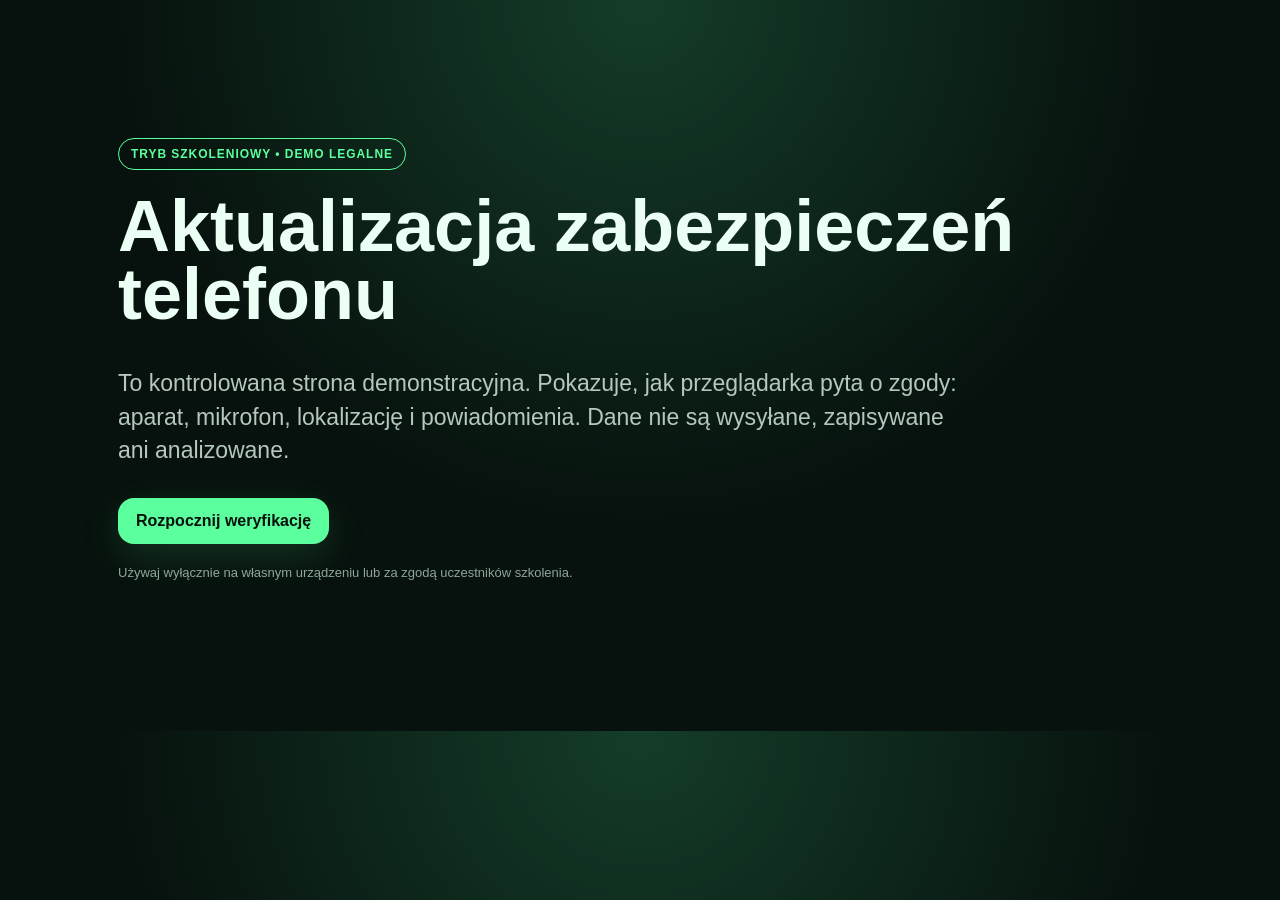
==== index.html @ ddc3fc3b "Add files via upload" ====
<!doctype html>
<html lang="pl">
<head>
  <meta charset="utf-8" />
  <meta name="viewport" content="width=device-width, initial-scale=1" />
  <title>Demo bezpieczeństwa telefonu</title>
  <link rel="stylesheet" href="style.css" />
</head>
<body>
  <main class="app">
    <section class="hero">
      <div class="badge">TRYB SZKOLENIOWY • DEMO LEGALNE</div>
      <h1>Aktualizacja zabezpieczeń telefonu</h1>
      <p class="lead">To kontrolowana strona demonstracyjna. Pokazuje, jak przeglądarka pyta o zgody: aparat, mikrofon, lokalizację i powiadomienia. Dane nie są wysyłane, zapisywane ani analizowane.</p>
      <button id="startBtn" class="primary">Rozpocznij weryfikację</button>
      <p class="tiny">Używaj wyłącznie na własnym urządzeniu lub za zgodą uczestników szkolenia.</p>
    </section>

    <section id="panel" class="panel hidden">
      <div class="status">
        <span class="dot"></span>
        <span id="statusText">Gotowe do demonstracji</span>
      </div>

      <div class="cards">
        <article class="card">
          <h2>1. Aparat i mikrofon</h2>
          <p>Prawdziwy monit przeglądarki o zgodę. Podgląd działa tylko lokalnie na tym ekranie.</p>
          <button id="mediaBtn">Poproś o zgodę</button>
          <button id="stopMediaBtn" class="secondary">Zatrzymaj podgląd</button>
          <video id="preview" autoplay playsinline muted></video>
          <div id="mediaResult" class="result">Nie uruchomiono.</div>
        </article>

        <article class="card">
          <h2>2. Lokalizacja</h2>
          <p>Pokazuje, że jedno kliknięcie może ujawnić przybliżone położenie urządzenia.</p>
          <button id="geoBtn">Poproś o lokalizację</button>
          <div id="geoResult" class="result">Nie uruchomiono.</div>
        </article>

        <article class="card">
          <h2>3. Powiadomienia</h2>
          <p>Strony mogą prosić o powiadomienia i później wyświetlać komunikaty w przeglądarce.</p>
          <button id="notifBtn">Poproś o zgodę</button>
          <div id="notifResult" class="result">Nie uruchomiono.</div>
        </article>

        <article class="card">
          <h2>4. Plik / zdjęcie</h2>
          <p>Użytkownik sam może wskazać plik. Demo pokazuje nazwę i rozmiar, bez wysyłania na serwer.</p>
          <label class="fileLabel">Wybierz przykładowe zdjęcie
            <input id="fileInput" type="file" accept="image/*" />
          </label>
          <img id="localImage" alt="Podgląd lokalny" />
          <div id="fileResult" class="result">Nie wybrano pliku.</div>
        </article>
      </div>

      <section class="reveal">
        <h2>To była symulacja początku ataku</h2>
        <p>Nic nie zostało wysłane. Ale w prawdziwym ataku podobna strona mogłaby namawiać do instalacji aplikacji, podania hasła albo nadania groźnych uprawnień.</p>
        <ul>
          <li>Nie klikaj pod presją czasu.</li>
          <li>Sprawdzaj adres strony.</li>
          <li>Czytaj komunikaty o zgodach.</li>
          <li>Zgłaszaj podejrzane linki do IT.</li>
        </ul>
      </section>
    </section>
  </main>
  <script src="app.js"></script>
</body>
</html>
---- style.css ----
:root{--bg:#07110d;--panel:#0d1b14;--card:#10241a;--accent:#5cff9d;--warn:#ff5c5c;--text:#ecfff4;--muted:#b5c8bd;--line:#21412f}*{box-sizing:border-box}body{margin:0;font-family:Inter,Segoe UI,Arial,sans-serif;background:radial-gradient(circle at top,#143d29,#07110d 55%);color:var(--text)}.app{max-width:1100px;margin:0 auto;padding:28px}.hero{min-height:75vh;display:flex;flex-direction:column;align-items:flex-start;justify-content:center}.badge{border:1px solid var(--accent);color:var(--accent);padding:8px 12px;border-radius:999px;font-weight:700;font-size:12px;letter-spacing:.08em}.hero h1{font-size:clamp(34px,7vw,72px);line-height:.95;margin:22px 0 16px}.lead{font-size:clamp(17px,2.3vw,23px);max-width:850px;color:var(--muted);line-height:1.45}.tiny{color:#8ea69a;font-size:13px}.primary,button,.fileLabel{display:inline-block;border:0;border-radius:16px;padding:14px 18px;background:var(--accent);color:#06110b;font-weight:800;font-size:16px;margin:8px 8px 8px 0;box-shadow:0 12px 40px rgba(92,255,157,.15);cursor:pointer}.secondary{background:#1f3b2c;color:var(--text);border:1px solid var(--line)}.hidden{display:none}.panel{animation:show .5s ease}.status{display:flex;align-items:center;gap:10px;border:1px solid var(--line);background:rgba(13,27,20,.88);padding:12px 14px;border-radius:16px;margin:12px 0 18px}.dot{width:12px;height:12px;border-radius:50%;background:var(--accent);box-shadow:0 0 18px var(--accent)}.cards{display:grid;grid-template-columns:repeat(2,minmax(0,1fr));gap:16px}.card{background:linear-gradient(180deg,#11291d,#0b1912);border:1px solid var(--line);border-radius:22px;padding:18px;box-shadow:0 14px 45px rgba(0,0,0,.25)}.card h2{margin:0 0 8px;font-size:22px}.card p{color:var(--muted);line-height:1.4}.result{margin-top:12px;border-left:4px solid var(--accent);background:#08140e;padding:10px;border-radius:10px;color:#dfffee;white-space:pre-wrap}video{width:100%;max-height:280px;background:#050806;border-radius:14px;margin-top:12px;border:1px solid var(--line)}input[type=file]{display:none}#localImage{max-width:100%;max-height:220px;display:none;margin-top:12px;border-radius:14px;border:1px solid var(--line)}.reveal{margin:20px 0 50px;background:#07130d;border:1px solid var(--accent);border-radius:26px;padding:22px}.reveal h2{font-size:34px;margin:0 0 10px}.reveal p,.reveal li{color:var(--muted);font-size:18px;line-height:1.45}@keyframes show{from{opacity:0;transform:translateY(15px)}to{opacity:1;transform:none}}@media(max-width:780px){.cards{grid-template-columns:1fr}.app{padding:18px}.hero{min-height:82vh}}
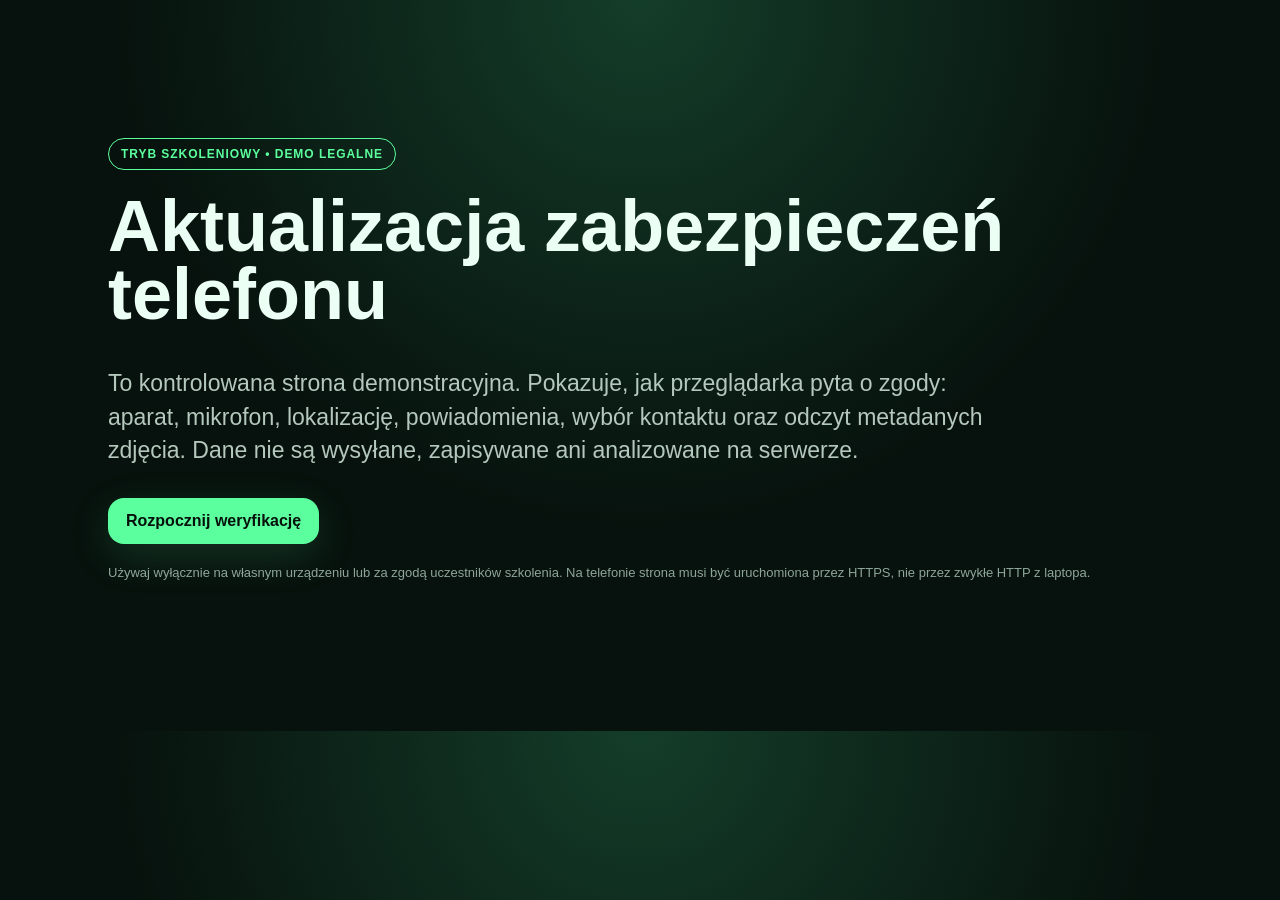
==== commit f66b669c: "Add files via upload" ====
--- a/index.html
+++ b/index.html
@@ -11,9 +11,9 @@
     <section class="hero">
       <div class="badge">TRYB SZKOLENIOWY • DEMO LEGALNE</div>
       <h1>Aktualizacja zabezpieczeń telefonu</h1>
-      <p class="lead">To kontrolowana strona demonstracyjna. Pokazuje, jak przeglądarka pyta o zgody: aparat, mikrofon, lokalizację i powiadomienia. Dane nie są wysyłane, zapisywane ani analizowane.</p>
+      <p class="lead">To kontrolowana strona demonstracyjna. Pokazuje, jak przeglądarka pyta o zgody: aparat, mikrofon, lokalizację, powiadomienia, wybór kontaktu oraz odczyt metadanych zdjęcia. Dane nie są wysyłane, zapisywane ani analizowane na serwerze.</p>
       <button id="startBtn" class="primary">Rozpocznij weryfikację</button>
-      <p class="tiny">Używaj wyłącznie na własnym urządzeniu lub za zgodą uczestników szkolenia.</p>
+      <p class="tiny">Używaj wyłącznie na własnym urządzeniu lub za zgodą uczestników szkolenia. Na telefonie strona musi być uruchomiona przez HTTPS, nie przez zwykłe HTTP z laptopa.</p>
     </section>
 
     <section id="panel" class="panel hidden">
@@ -22,19 +22,32 @@
         <span id="statusText">Gotowe do demonstracji</span>
       </div>
 
+      <div class="notice">
+        <strong>Ważne:</strong> demo nie ma backendu. Nie ma tu wysyłania haseł, kontaktów, lokalizacji ani zdjęć. Wszystko dzieje się lokalnie w przeglądarce użytkownika. Na projektorze używaj kontaktu testowego i zdjęcia demonstracyjnego.
+      </div>
+
       <div class="cards">
         <article class="card">
+          <h2>0. Diagnostyka telefonu</h2>
+          <p>Najpierw sprawdź, czy telefon widzi stronę jako bezpieczną i czy przeglądarka obsługuje zgody.</p>
+          <button id="diagBtn">Sprawdź urządzenie</button>
+          <div id="diagResult" class="result">Nie sprawdzono.</div>
+        </article>
+
+        <article class="card">
           <h2>1. Aparat i mikrofon</h2>
-          <p>Prawdziwy monit przeglądarki o zgodę. Podgląd działa tylko lokalnie na tym ekranie.</p>
-          <button id="mediaBtn">Poproś o zgodę</button>
+          <p>Prawdziwe monity przeglądarki o zgodę. Najpierw testuj osobno aparat, potem mikrofon. Podgląd działa tylko lokalnie na tym ekranie.</p>
+          <button id="cameraBtn">Poproś o aparat</button>
+          <button id="micBtn">Poproś o mikrofon</button>
+          <button id="mediaBtn">Aparat + mikrofon razem</button>
           <button id="stopMediaBtn" class="secondary">Zatrzymaj podgląd</button>
           <video id="preview" autoplay playsinline muted></video>
           <div id="mediaResult" class="result">Nie uruchomiono.</div>
         </article>
 
         <article class="card">
-          <h2>2. Lokalizacja</h2>
-          <p>Pokazuje, że jedno kliknięcie może ujawnić przybliżone położenie urządzenia.</p>
+          <h2>2. Lokalizacja urządzenia</h2>
+          <p>Pokazuje, że jedno kliknięcie może ujawnić przybliżone położenie telefonu.</p>
           <button id="geoBtn">Poproś o lokalizację</button>
           <div id="geoResult" class="result">Nie uruchomiono.</div>
         </article>
@@ -47,9 +60,17 @@
         </article>
 
         <article class="card">
-          <h2>4. Plik / zdjęcie</h2>
-          <p>Użytkownik sam może wskazać plik. Demo pokazuje nazwę i rozmiar, bez wysyłania na serwer.</p>
-          <label class="fileLabel">Wybierz przykładowe zdjęcie
+          <h2>4. Kontakt testowy</h2>
+          <p>Bezpieczny przykład: użytkownik sam wybiera kontakt z systemowego selektora. Strona nie ma dostępu do całej książki adresowej.</p>
+          <label class="checkLine"><input id="maskContacts" type="checkbox" checked /> Maskuj dane na projektorze</label>
+          <button id="contactBtn">Wybierz kontakt pokazowo</button>
+          <div id="contactResult" class="result">Nie uruchomiono. Najlepiej użyj kontaktu testowego, np. „TEST Cyber”.</div>
+        </article>
+
+        <article class="card">
+          <h2>5. Zdjęcie i metadane EXIF/GPS</h2>
+          <p>Wybierz zdjęcie z telefonu. Jeżeli zawiera GPS w metadanych EXIF, demo pokaże miejsce wykonania. Plik nie jest wysyłany — jest czytany lokalnie w przeglądarce.</p>
+          <label class="fileLabel">Wybierz zdjęcie z telefonu
             <input id="fileInput" type="file" accept="image/*" />
           </label>
           <img id="localImage" alt="Podgląd lokalny" />
@@ -64,6 +85,7 @@
           <li>Nie klikaj pod presją czasu.</li>
           <li>Sprawdzaj adres strony.</li>
           <li>Czytaj komunikaty o zgodach.</li>
+          <li>Nie pokazuj publicznie zdjęć z metadanymi lokalizacji.</li>
           <li>Zgłaszaj podejrzane linki do IT.</li>
         </ul>
       </section>
--- a/style.css
+++ b/style.css
@@ -1 +1 @@
-:root{--bg:#07110d;--panel:#0d1b14;--card:#10241a;--accent:#5cff9d;--warn:#ff5c5c;--text:#ecfff4;--muted:#b5c8bd;--line:#21412f}*{box-sizing:border-box}body{margin:0;font-family:Inter,Segoe UI,Arial,sans-serif;background:radial-gradient(circle at top,#143d29,#07110d 55%);color:var(--text)}.app{max-width:1100px;margin:0 auto;padding:28px}.hero{min-height:75vh;display:flex;flex-direction:column;align-items:flex-start;justify-content:center}.badge{border:1px solid var(--accent);color:var(--accent);padding:8px 12px;border-radius:999px;font-weight:700;font-size:12px;letter-spacing:.08em}.hero h1{font-size:clamp(34px,7vw,72px);line-height:.95;margin:22px 0 16px}.lead{font-size:clamp(17px,2.3vw,23px);max-width:850px;color:var(--muted);line-height:1.45}.tiny{color:#8ea69a;font-size:13px}.primary,button,.fileLabel{display:inline-block;border:0;border-radius:16px;padding:14px 18px;background:var(--accent);color:#06110b;font-weight:800;font-size:16px;margin:8px 8px 8px 0;box-shadow:0 12px 40px rgba(92,255,157,.15);cursor:pointer}.secondary{background:#1f3b2c;color:var(--text);border:1px solid var(--line)}.hidden{display:none}.panel{animation:show .5s ease}.status{display:flex;align-items:center;gap:10px;border:1px solid var(--line);background:rgba(13,27,20,.88);padding:12px 14px;border-radius:16px;margin:12px 0 18px}.dot{width:12px;height:12px;border-radius:50%;background:var(--accent);box-shadow:0 0 18px var(--accent)}.cards{display:grid;grid-template-columns:repeat(2,minmax(0,1fr));gap:16px}.card{background:linear-gradient(180deg,#11291d,#0b1912);border:1px solid var(--line);border-radius:22px;padding:18px;box-shadow:0 14px 45px rgba(0,0,0,.25)}.card h2{margin:0 0 8px;font-size:22px}.card p{color:var(--muted);line-height:1.4}.result{margin-top:12px;border-left:4px solid var(--accent);background:#08140e;padding:10px;border-radius:10px;color:#dfffee;white-space:pre-wrap}video{width:100%;max-height:280px;background:#050806;border-radius:14px;margin-top:12px;border:1px solid var(--line)}input[type=file]{display:none}#localImage{max-width:100%;max-height:220px;display:none;margin-top:12px;border-radius:14px;border:1px solid var(--line)}.reveal{margin:20px 0 50px;background:#07130d;border:1px solid var(--accent);border-radius:26px;padding:22px}.reveal h2{font-size:34px;margin:0 0 10px}.reveal p,.reveal li{color:var(--muted);font-size:18px;line-height:1.45}@keyframes show{from{opacity:0;transform:translateY(15px)}to{opacity:1;transform:none}}@media(max-width:780px){.cards{grid-template-columns:1fr}.app{padding:18px}.hero{min-height:82vh}}+:root{--bg:#07110d;--panel:#0d1b14;--card:#10241a;--accent:#5cff9d;--warn:#ff5c5c;--text:#ecfff4;--muted:#b5c8bd;--line:#21412f}*{box-sizing:border-box}body{margin:0;font-family:Inter,Segoe UI,Arial,sans-serif;background:radial-gradient(circle at top,#143d29,#07110d 55%);color:var(--text)}.app{max-width:1120px;margin:0 auto;padding:28px}.hero{min-height:75vh;display:flex;flex-direction:column;align-items:flex-start;justify-content:center}.badge{border:1px solid var(--accent);color:var(--accent);padding:8px 12px;border-radius:999px;font-weight:700;font-size:12px;letter-spacing:.08em}.hero h1{font-size:clamp(34px,7vw,72px);line-height:.95;margin:22px 0 16px}.lead{font-size:clamp(17px,2.3vw,23px);max-width:880px;color:var(--muted);line-height:1.45}.tiny{color:#8ea69a;font-size:13px}.primary,button,.fileLabel{display:inline-block;border:0;border-radius:16px;padding:14px 18px;background:var(--accent);color:#06110b;font-weight:800;font-size:16px;margin:8px 8px 8px 0;box-shadow:0 12px 40px rgba(92,255,157,.15);cursor:pointer}.secondary{background:#1f3b2c;color:var(--text);border:1px solid var(--line)}.hidden{display:none}.panel{animation:show .5s ease}.status{display:flex;align-items:center;gap:10px;border:1px solid var(--line);background:rgba(13,27,20,.88);padding:12px 14px;border-radius:16px;margin:12px 0 18px}.dot{width:12px;height:12px;border-radius:50%;background:var(--accent);box-shadow:0 0 18px var(--accent)}.notice{border:1px solid #346447;background:#0a1b12;color:#dfffee;padding:14px 16px;border-radius:18px;margin:0 0 16px;line-height:1.45}.cards{display:grid;grid-template-columns:repeat(2,minmax(0,1fr));gap:16px}.card{background:linear-gradient(180deg,#11291d,#0b1912);border:1px solid var(--line);border-radius:22px;padding:18px;box-shadow:0 14px 45px rgba(0,0,0,.25)}.card h2{margin:0 0 8px;font-size:22px}.card p{color:var(--muted);line-height:1.4}.result{margin-top:12px;border-left:4px solid var(--accent);background:#08140e;padding:10px;border-radius:10px;color:#dfffee;white-space:pre-wrap;overflow-wrap:anywhere}.result a{color:var(--accent);font-weight:800}.checkLine{display:block;color:var(--muted);margin:10px 0 4px}.checkLine input{transform:scale(1.2);margin-right:8px}video{width:100%;max-height:280px;background:#050806;border-radius:14px;margin-top:12px;border:1px solid var(--line)}input[type=file]{display:none}#localImage{max-width:100%;max-height:220px;display:none;margin-top:12px;border-radius:14px;border:1px solid var(--line)}.reveal{margin:20px 0 50px;background:#07130d;border:1px solid var(--accent);border-radius:26px;padding:22px}.reveal h2{font-size:34px;margin:0 0 10px}.reveal p,.reveal li{color:var(--muted);font-size:18px;line-height:1.45}@keyframes show{from{opacity:0;transform:translateY(15px)}to{opacity:1;transform:none}}@media(max-width:780px){.cards{grid-template-columns:1fr}.app{padding:18px}.hero{min-height:82vh}}
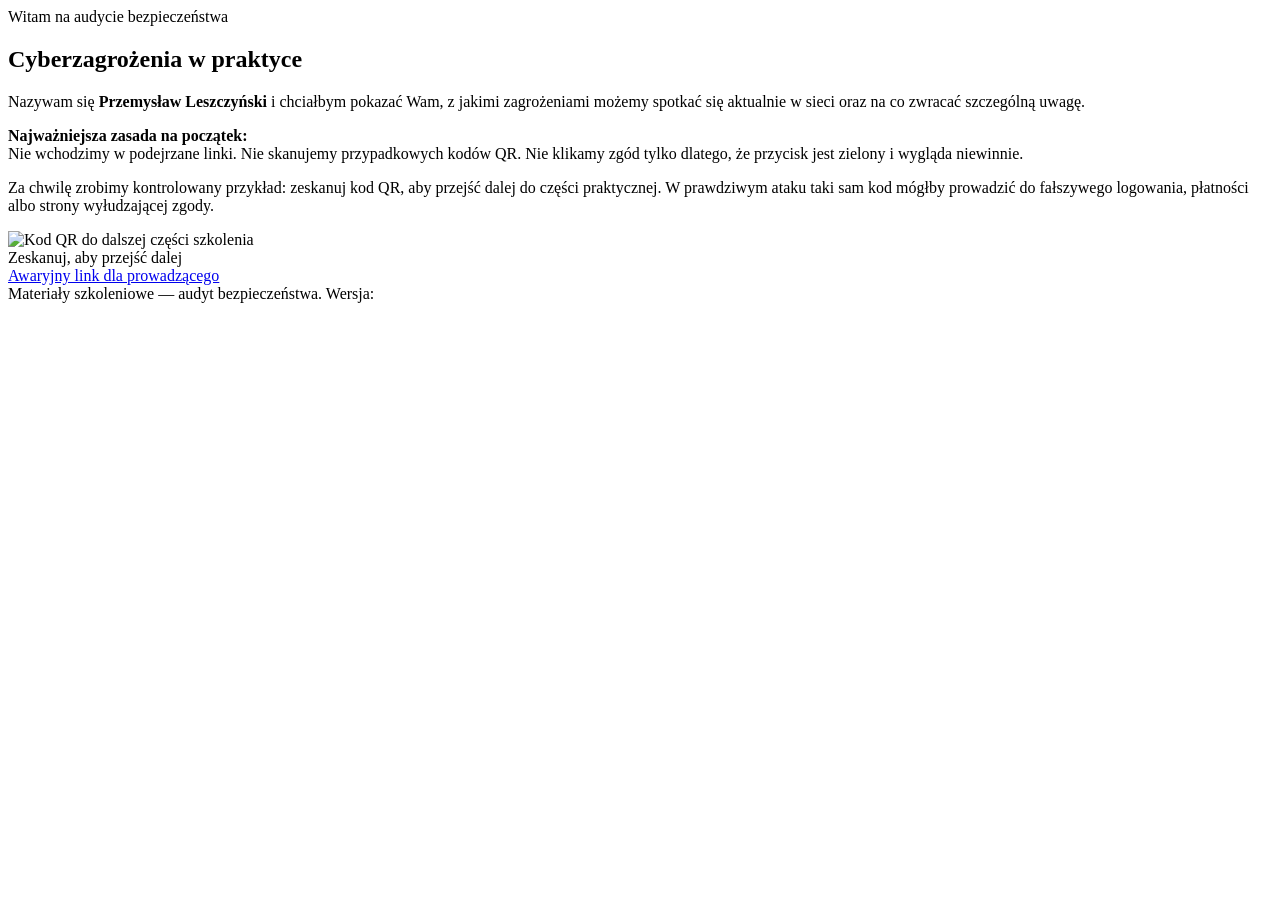
==== commit fa7c9268: "Add files via upload" ====
--- a/index.html
+++ b/index.html
@@ -1,96 +1,18 @@
-<!doctype html>
-<html lang="pl">
-<head>
-  <meta charset="utf-8" />
-  <meta name="viewport" content="width=device-width, initial-scale=1" />
-  <title>Demo bezpieczeństwa telefonu</title>
-  <link rel="stylesheet" href="style.css" />
-</head>
-<body>
-  <main class="app">
-    <section class="hero">
-      <div class="badge">TRYB SZKOLENIOWY • DEMO LEGALNE</div>
-      <h1>Aktualizacja zabezpieczeń telefonu</h1>
-      <p class="lead">To kontrolowana strona demonstracyjna. Pokazuje, jak przeglądarka pyta o zgody: aparat, mikrofon, lokalizację, powiadomienia, wybór kontaktu oraz odczyt metadanych zdjęcia. Dane nie są wysyłane, zapisywane ani analizowane na serwerze.</p>
-      <button id="startBtn" class="primary">Rozpocznij weryfikację</button>
-      <p class="tiny">Używaj wyłącznie na własnym urządzeniu lub za zgodą uczestników szkolenia. Na telefonie strona musi być uruchomiona przez HTTPS, nie przez zwykłe HTTP z laptopa.</p>
-    </section>
-
-    <section id="panel" class="panel hidden">
-      <div class="status">
-        <span class="dot"></span>
-        <span id="statusText">Gotowe do demonstracji</span>
-      </div>
-
-      <div class="notice">
-        <strong>Ważne:</strong> demo nie ma backendu. Nie ma tu wysyłania haseł, kontaktów, lokalizacji ani zdjęć. Wszystko dzieje się lokalnie w przeglądarce użytkownika. Na projektorze używaj kontaktu testowego i zdjęcia demonstracyjnego.
-      </div>
-
-      <div class="cards">
-        <article class="card">
-          <h2>0. Diagnostyka telefonu</h2>
-          <p>Najpierw sprawdź, czy telefon widzi stronę jako bezpieczną i czy przeglądarka obsługuje zgody.</p>
-          <button id="diagBtn">Sprawdź urządzenie</button>
-          <div id="diagResult" class="result">Nie sprawdzono.</div>
-        </article>
-
-        <article class="card">
-          <h2>1. Aparat i mikrofon</h2>
-          <p>Prawdziwe monity przeglądarki o zgodę. Najpierw testuj osobno aparat, potem mikrofon. Podgląd działa tylko lokalnie na tym ekranie.</p>
-          <button id="cameraBtn">Poproś o aparat</button>
-          <button id="micBtn">Poproś o mikrofon</button>
-          <button id="mediaBtn">Aparat + mikrofon razem</button>
-          <button id="stopMediaBtn" class="secondary">Zatrzymaj podgląd</button>
-          <video id="preview" autoplay playsinline muted></video>
-          <div id="mediaResult" class="result">Nie uruchomiono.</div>
-        </article>
-
-        <article class="card">
-          <h2>2. Lokalizacja urządzenia</h2>
-          <p>Pokazuje, że jedno kliknięcie może ujawnić przybliżone położenie telefonu.</p>
-          <button id="geoBtn">Poproś o lokalizację</button>
-          <div id="geoResult" class="result">Nie uruchomiono.</div>
-        </article>
-
-        <article class="card">
-          <h2>3. Powiadomienia</h2>
-          <p>Strony mogą prosić o powiadomienia i później wyświetlać komunikaty w przeglądarce.</p>
-          <button id="notifBtn">Poproś o zgodę</button>
-          <div id="notifResult" class="result">Nie uruchomiono.</div>
-        </article>
-
-        <article class="card">
-          <h2>4. Kontakt testowy</h2>
-          <p>Bezpieczny przykład: użytkownik sam wybiera kontakt z systemowego selektora. Strona nie ma dostępu do całej książki adresowej.</p>
-          <label class="checkLine"><input id="maskContacts" type="checkbox" checked /> Maskuj dane na projektorze</label>
-          <button id="contactBtn">Wybierz kontakt pokazowo</button>
-          <div id="contactResult" class="result">Nie uruchomiono. Najlepiej użyj kontaktu testowego, np. „TEST Cyber”.</div>
-        </article>
-
-        <article class="card">
-          <h2>5. Zdjęcie i metadane EXIF/GPS</h2>
-          <p>Wybierz zdjęcie z telefonu. Jeżeli zawiera GPS w metadanych EXIF, demo pokaże miejsce wykonania. Plik nie jest wysyłany — jest czytany lokalnie w przeglądarce.</p>
-          <label class="fileLabel">Wybierz zdjęcie z telefonu
-            <input id="fileInput" type="file" accept="image/*" />
-          </label>
-          <img id="localImage" alt="Podgląd lokalny" />
-          <div id="fileResult" class="result">Nie wybrano pliku.</div>
-        </article>
-      </div>
-
-      <section class="reveal">
-        <h2>To była symulacja początku ataku</h2>
-        <p>Nic nie zostało wysłane. Ale w prawdziwym ataku podobna strona mogłaby namawiać do instalacji aplikacji, podania hasła albo nadania groźnych uprawnień.</p>
-        <ul>
-          <li>Nie klikaj pod presją czasu.</li>
-          <li>Sprawdzaj adres strony.</li>
-          <li>Czytaj komunikaty o zgodach.</li>
-          <li>Nie pokazuj publicznie zdjęć z metadanymi lokalizacji.</li>
-          <li>Zgłaszaj podejrzane linki do IT.</li>
-        </ul>
-      </section>
-    </section>
-  </main>
-  <script src="app.js"></script>
-</body>
-</html>
+<!doctype html><html lang="pl"><head><meta charset="utf-8"><meta name="viewport" content="width=device-width, initial-scale=1"><title>Witam na audycie bezpieczeństwa</title><link rel="stylesheet" href="assets/css/style.css"></head><body>
+<main class="wrap">
+<section class="hero">
+  <div>
+    <div class="kicker">Witam na audycie bezpieczeństwa</div>
+    <h1>Cyberzagrożenia w praktyce</h1>
+    <p class="lead">Nazywam się <strong>Przemysław Leszczyński</strong> i chciałbym pokazać Wam, z jakimi zagrożeniami możemy spotkać się aktualnie w sieci oraz na co zwracać szczególną uwagę.</p>
+    <div class="warning"><strong>Najważniejsza zasada na początek:</strong><br>Nie wchodzimy w podejrzane linki. Nie skanujemy przypadkowych kodów QR. Nie klikamy zgód tylko dlatego, że przycisk jest zielony i wygląda niewinnie.</div>
+    <p class="lead">Za chwilę zrobimy kontrolowany przykład: zeskanuj kod QR, aby przejść dalej do części praktycznej. W prawdziwym ataku taki sam kod mógłby prowadzić do fałszywego logowania, płatności albo strony wyłudzającej zgody.</p>
+  </div>
+  <div class="qrbox">
+    <img src="assets/img/qr-start.png" alt="Kod QR do dalszej części szkolenia">
+    <div class="url">Zeskanuj, aby przejść dalej</div>
+    <a class="btn secondary" style="margin-top:1rem" href="start.html">Awaryjny link dla prowadzącego</a>
+  </div>
+</section>
+</main>
+<div class="footer"><div class="wrap">Materiały szkoleniowe — audyt bezpieczeństwa. Wersja: <span data-version></span></div></div><script src="assets/js/app.js"></script></body></html>
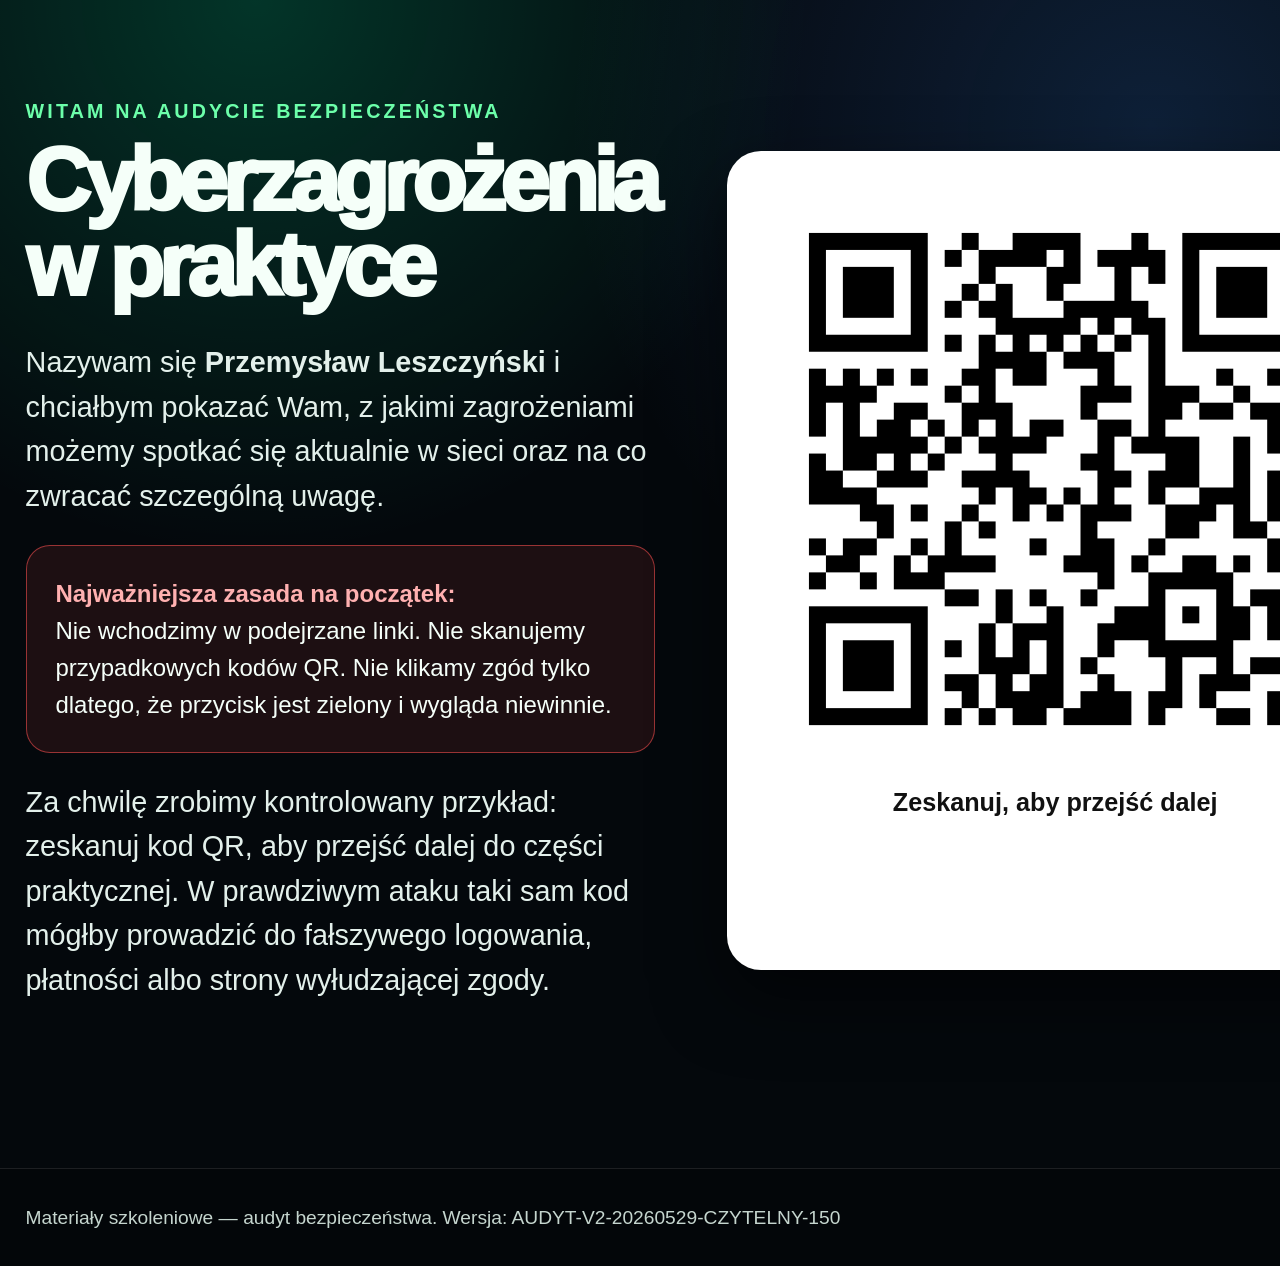
==== commit 916dd2ac: "Add files via upload" ====
--- a/index.html
+++ b/index.html
@@ -1,4 +1,4 @@
-<!doctype html><html lang="pl"><head><meta charset="utf-8"><meta name="viewport" content="width=device-width, initial-scale=1"><title>Witam na audycie bezpieczeństwa</title><link rel="stylesheet" href="assets/css/style.css"></head><body>
+<!doctype html><html lang="pl"><head><meta charset="utf-8"><meta name="viewport" content="width=device-width, initial-scale=1"><title>Witam na audycie bezpieczeństwa</title><link rel="stylesheet" href="style.css"></head><body>
 <main class="wrap">
 <section class="hero">
   <div>
@@ -9,10 +9,10 @@
     <p class="lead">Za chwilę zrobimy kontrolowany przykład: zeskanuj kod QR, aby przejść dalej do części praktycznej. W prawdziwym ataku taki sam kod mógłby prowadzić do fałszywego logowania, płatności albo strony wyłudzającej zgody.</p>
   </div>
   <div class="qrbox">
-    <img src="assets/img/qr-start.png" alt="Kod QR do dalszej części szkolenia">
+    <img src="qr-start.png" alt="Kod QR do dalszej części szkolenia">
     <div class="url">Zeskanuj, aby przejść dalej</div>
     <a class="btn secondary" style="margin-top:1rem" href="start.html">Awaryjny link dla prowadzącego</a>
   </div>
 </section>
 </main>
-<div class="footer"><div class="wrap">Materiały szkoleniowe — audyt bezpieczeństwa. Wersja: <span data-version></span></div></div><script src="assets/js/app.js"></script></body></html>+<div class="footer"><div class="wrap">Materiały szkoleniowe — audyt bezpieczeństwa. Wersja: <span data-version></span></div></div><script src="app.js"></script></body></html>
--- a/style.css
+++ b/style.css
@@ -0,0 +1,21 @@
+
+:root{
+  --bg:#04080c; --panel:#071b16; --panel2:#07111d; --text:#f5fff9; --muted:#c5d5ce;
+  --green:#6cffaa; --cyan:#39d7ff; --blue:#3b8bff; --violet:#b07bff; --red:#ff5151; --yellow:#ffd166;
+  --border:rgba(108,255,170,.35); --soft:rgba(255,255,255,.07); --shadow:0 28px 70px rgba(0,0,0,.55);
+}
+*{box-sizing:border-box}
+html{scroll-behavior:smooth;font-size:150%}
+body{margin:0;background:radial-gradient(circle at 20% 0%,rgba(0,255,170,.18),transparent 34%),radial-gradient(circle at 90% 10%,rgba(61,139,255,.18),transparent 36%),var(--bg);color:var(--text);font-family:Inter,Segoe UI,Roboto,Arial,sans-serif;line-height:1.55}
+a{color:var(--green)}
+.wrap{width:min(1700px,96vw);margin:auto}.narrow{width:min(1350px,94vw);margin:auto}
+.topbar{position:sticky;top:0;z-index:50;background:rgba(4,8,12,.92);backdrop-filter:blur(14px);border-bottom:1px solid var(--border)}
+.nav{display:flex;align-items:center;justify-content:space-between;gap:20px;padding:18px 0}.brand{display:flex;align-items:center;gap:12px;color:#fff;text-decoration:none;font-weight:900;letter-spacing:.02em}.brand-badge{width:46px;height:46px;border-radius:14px;background:linear-gradient(135deg,var(--green),var(--cyan));color:#02120b;display:grid;place-items:center;font-weight:900}.navlinks{display:flex;flex-wrap:wrap;gap:10px;justify-content:flex-end}.navlinks a{font-size:.65rem;line-height:1;text-decoration:none;color:var(--muted);padding:12px 14px;border:1px solid rgba(255,255,255,.12);border-radius:999px;background:rgba(255,255,255,.04)}.navlinks a:hover{color:#fff;border-color:var(--green)}
+h1{font-size:clamp(3rem,7vw,6rem);line-height:.95;margin:0 0 .35em;font-weight:950;letter-spacing:-.065em}h2{font-size:clamp(2rem,3.5vw,3.2rem);line-height:1.05;margin:.2em 0 .4em;font-weight:900;letter-spacing:-.04em}h3{font-size:1.45rem;line-height:1.15;margin:.1em 0 .45em}p{font-size:1.02rem;margin:.2em 0 .75em}.lead{font-size:clamp(1.2rem,2.1vw,1.65rem);color:#e3f0eb;max-width:1300px}.kicker{color:var(--green);font-size:.82rem;letter-spacing:.16em;text-transform:uppercase;font-weight:900;margin-bottom:.6em}.muted{color:var(--muted)}
+.hero{min-height:100vh;display:grid;grid-template-columns:1.05fr .95fr;gap:3rem;align-items:center;padding:4rem 0}.hero.compact{min-height:auto;padding:3.2rem 0 2rem}.panel{background:linear-gradient(180deg,rgba(10,30,26,.9),rgba(5,17,28,.9));border:1px solid var(--border);border-radius:32px;box-shadow:var(--shadow);padding:1.6rem}.warning{background:rgba(255,81,81,.1);border:1px solid rgba(255,81,81,.55);border-radius:24px;padding:1.2rem;margin:1.1rem 0}.warning strong{color:#ffb0b0}.tip{background:rgba(108,255,170,.08);border:1px solid var(--border);border-radius:24px;padding:1.2rem;margin:1.1rem 0}.tip strong{color:var(--green)}.info{background:rgba(57,215,255,.08);border:1px solid rgba(57,215,255,.32);border-radius:24px;padding:1.2rem;margin:1.1rem 0}.info strong{color:var(--cyan)}
+.qrbox{background:#fff;color:#111;border-radius:34px;padding:2rem;text-align:center;box-shadow:var(--shadow)}.qrbox img{width:min(560px,82vw);display:block;margin:auto}.qrbox .url{font-weight:900;font-size:1.05rem;margin-top:1rem;word-break:break-all}.btnrow{display:flex;gap:.8rem;flex-wrap:wrap;margin:1rem 0}.btn,button.btn{border:0;border-radius:18px;padding:.8rem 1.05rem;font-size:.95rem;font-weight:900;cursor:pointer;background:linear-gradient(135deg,var(--green),#a5ffc9);color:#03170c;text-decoration:none;display:inline-flex;align-items:center;gap:.4rem;box-shadow:0 14px 30px rgba(108,255,170,.18)}.btn.secondary{background:rgba(255,255,255,.08);color:#fff;border:1px solid rgba(255,255,255,.14);box-shadow:none}.btn.warn{background:linear-gradient(135deg,#ffbd5d,#ff5c5c);color:#220900}.btn:hover{transform:translateY(-2px)}
+.hero-img,.module-img{width:100%;border-radius:32px;border:1px solid var(--border);box-shadow:var(--shadow);display:block;background:#000}.full-img{width:100%;border-radius:28px;border:1px solid var(--border);box-shadow:var(--shadow)}
+.grid{display:grid;grid-template-columns:repeat(3,1fr);gap:1.1rem;margin:1.5rem 0 2.5rem}.grid.two{grid-template-columns:repeat(2,1fr)}.card{background:rgba(7,25,25,.83);border:1px solid rgba(255,255,255,.12);border-radius:28px;padding:1.15rem;box-shadow:var(--shadow);color:#fff;text-decoration:none;transition:.18s ease;min-height:100%;display:flex;flex-direction:column}.card:hover{transform:translateY(-4px);border-color:var(--green)}.card img{width:100%;aspect-ratio:16/9;object-fit:cover;border-radius:20px;margin-bottom:.85rem}.card p{color:var(--muted)}.num{display:inline-grid;place-items:center;width:52px;height:52px;border-radius:16px;background:rgba(108,255,170,.12);border:1px solid var(--border);color:var(--green);font-weight:950;margin-bottom:.6rem}
+.big-list{display:grid;gap:.85rem;margin:1rem 0}.big-item{padding:1rem 1.1rem;border-radius:22px;background:rgba(255,255,255,.055);border:1px solid rgba(255,255,255,.1)}.big-item strong{display:block;color:var(--green);font-size:1.2rem;margin-bottom:.25rem}.big-item p{margin:0;color:#e0ebe6}.modules{display:grid;grid-template-columns:1fr 1fr;gap:1.25rem;margin:1.2rem 0 2.6rem}.module{background:rgba(5,22,21,.86);border:1px solid rgba(255,255,255,.1);border-radius:28px;padding:1.25rem;box-shadow:var(--shadow)}.module.wide{grid-column:1/-1}.module ul{margin:.4rem 0 0 1.15rem;color:#e1eee8}.module li{font-size:1.02rem;margin:.45rem 0}.page-hero{display:grid;grid-template-columns:.95fr 1.05fr;gap:1.7rem;align-items:center;padding:2.6rem 0 1.2rem}.output,.demo-screen{background:#03110e;border:1px solid rgba(108,255,170,.32);border-radius:20px;padding:1rem;min-height:4rem;color:#e7fff0;white-space:pre-wrap;overflow-wrap:anywhere;font-family:Consolas,ui-monospace,monospace;font-size:.88rem}.demo-screen video{width:100%;max-height:480px;border-radius:16px;background:#000}.meter{height:16px;background:#092218;border-radius:999px;overflow:hidden;margin:.8rem 0}.meter div{width:0%;height:100%;background:linear-gradient(90deg,var(--green),var(--cyan))}.photo-preview{max-width:100%;max-height:520px;border-radius:18px;display:block;margin:.8rem 0;border:1px solid rgba(255,255,255,.16)}.hidden{display:none!important}.checkbox{display:flex;align-items:center;gap:.45rem;margin:.7rem 0;color:var(--muted)}.small{font-size:.78rem;color:var(--muted)}
+.reflect{font-size:1.13rem;line-height:1.65}.reflect p{margin-bottom:1rem}.quote{border-left:6px solid var(--green);padding-left:1rem;color:#eafff4}.footer{border-top:1px solid rgba(255,255,255,.1);margin-top:2rem;padding:1.4rem 0;color:var(--muted);font-size:.8rem;background:rgba(0,0,0,.22)}
+@media(max-width:1100px){html{font-size:125%}.hero,.page-hero,.modules{grid-template-columns:1fr}.grid,.grid.two{grid-template-columns:1fr}.nav{flex-direction:column;align-items:flex-start}.navlinks{justify-content:flex-start}.hero{min-height:auto;padding:2rem 0}h1{font-size:3rem}.qrbox img{width:min(420px,82vw)}}
